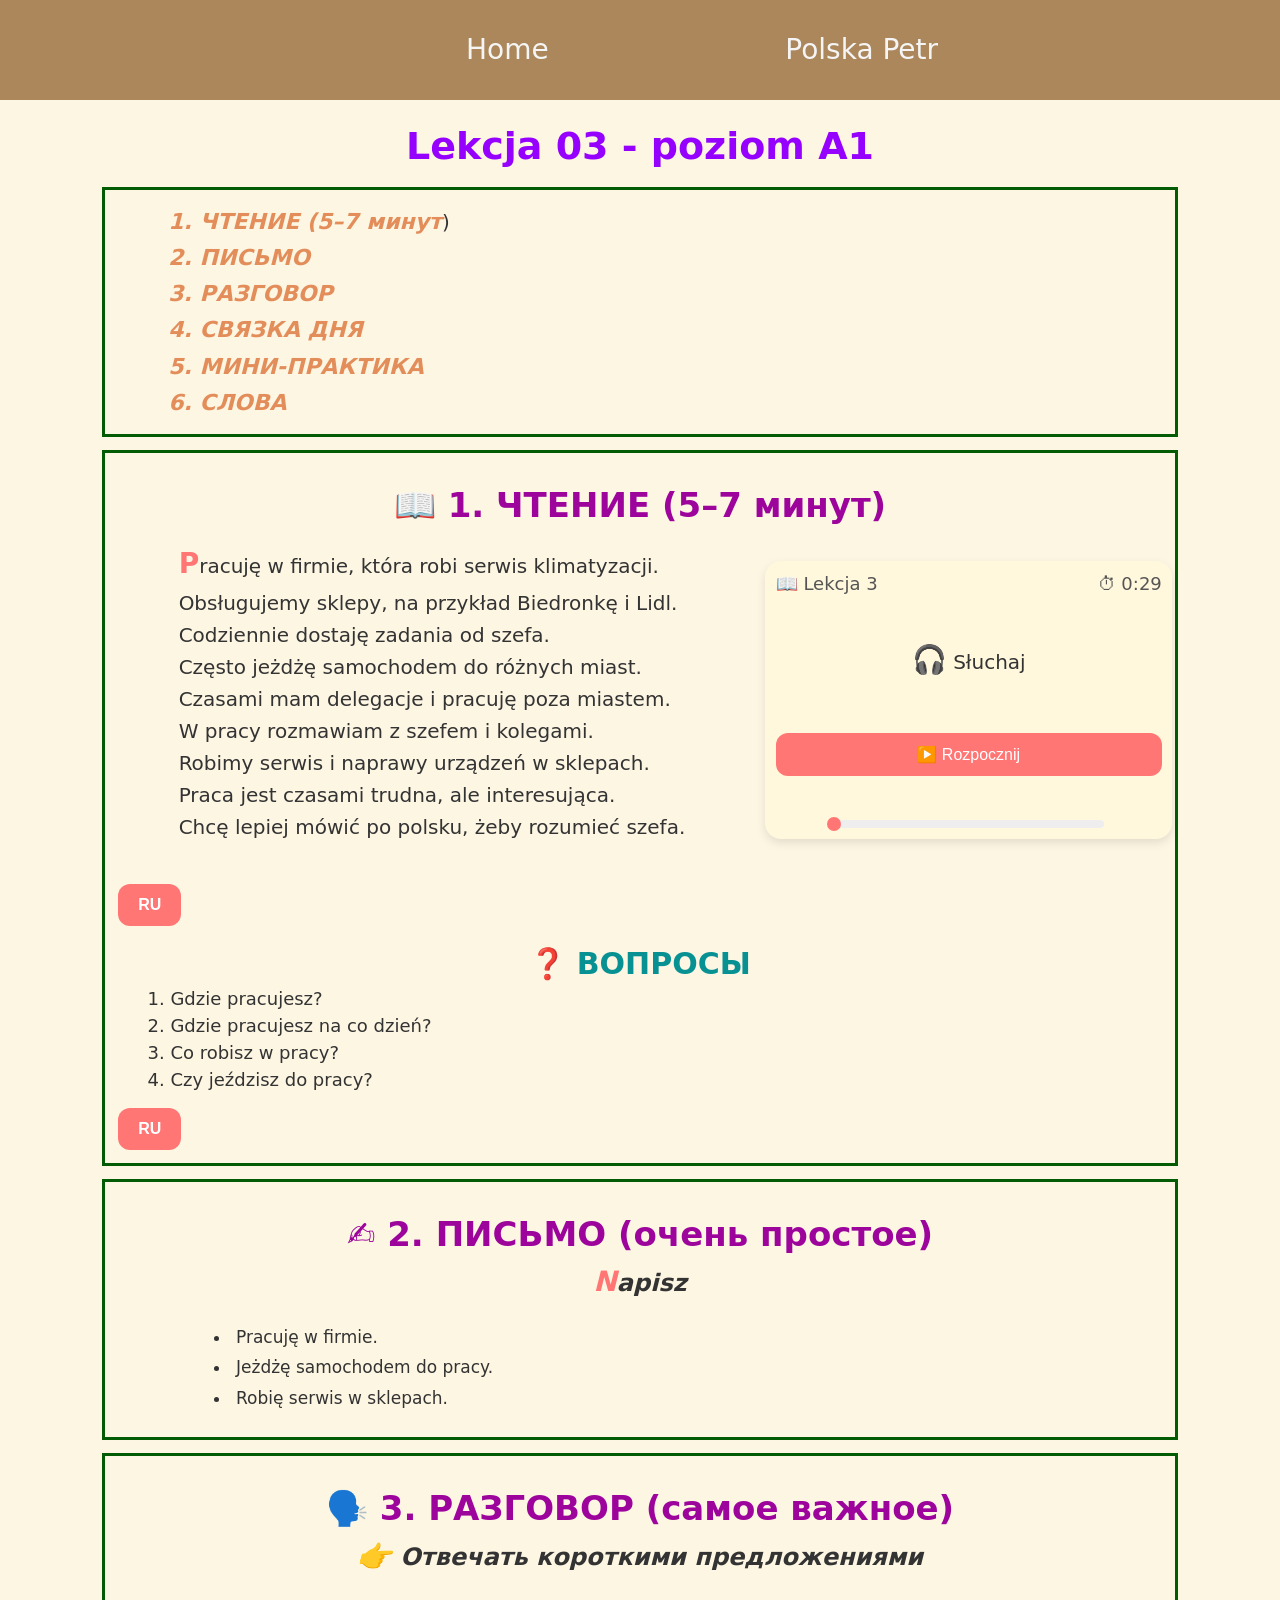
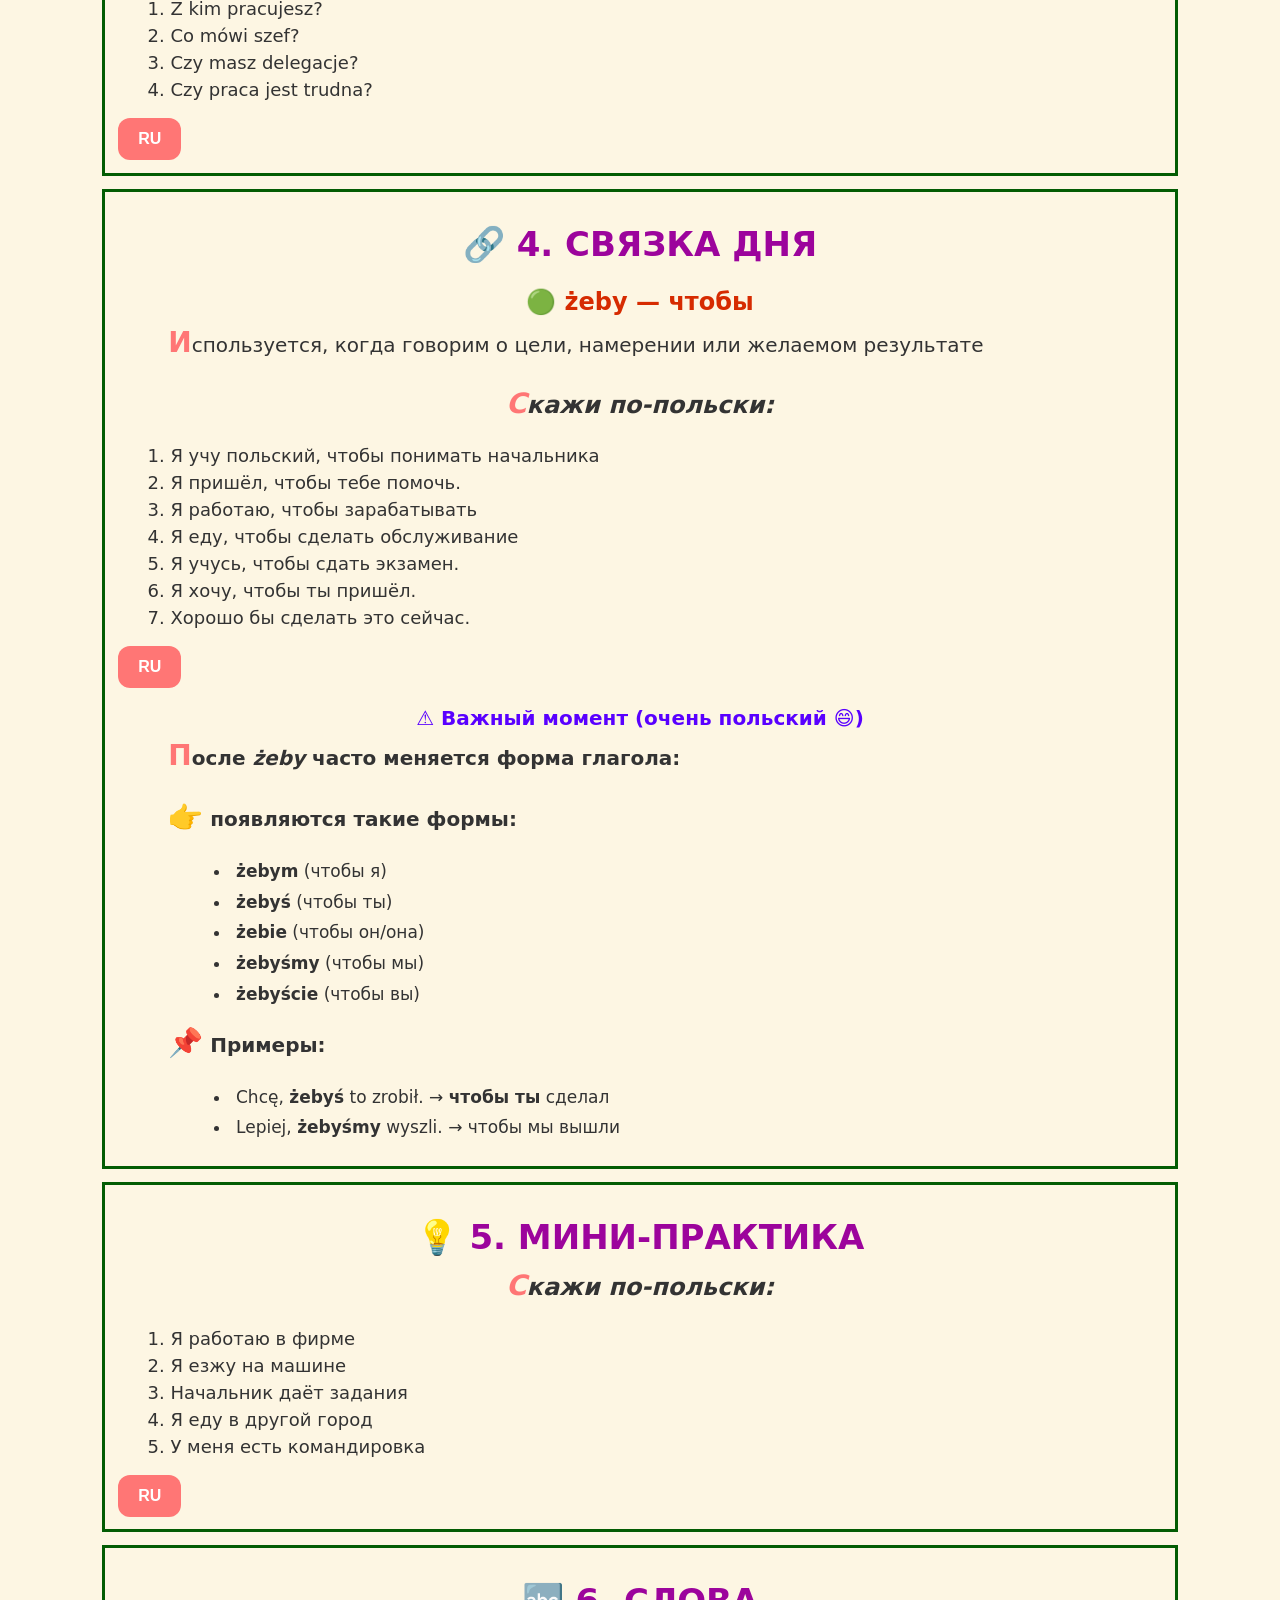
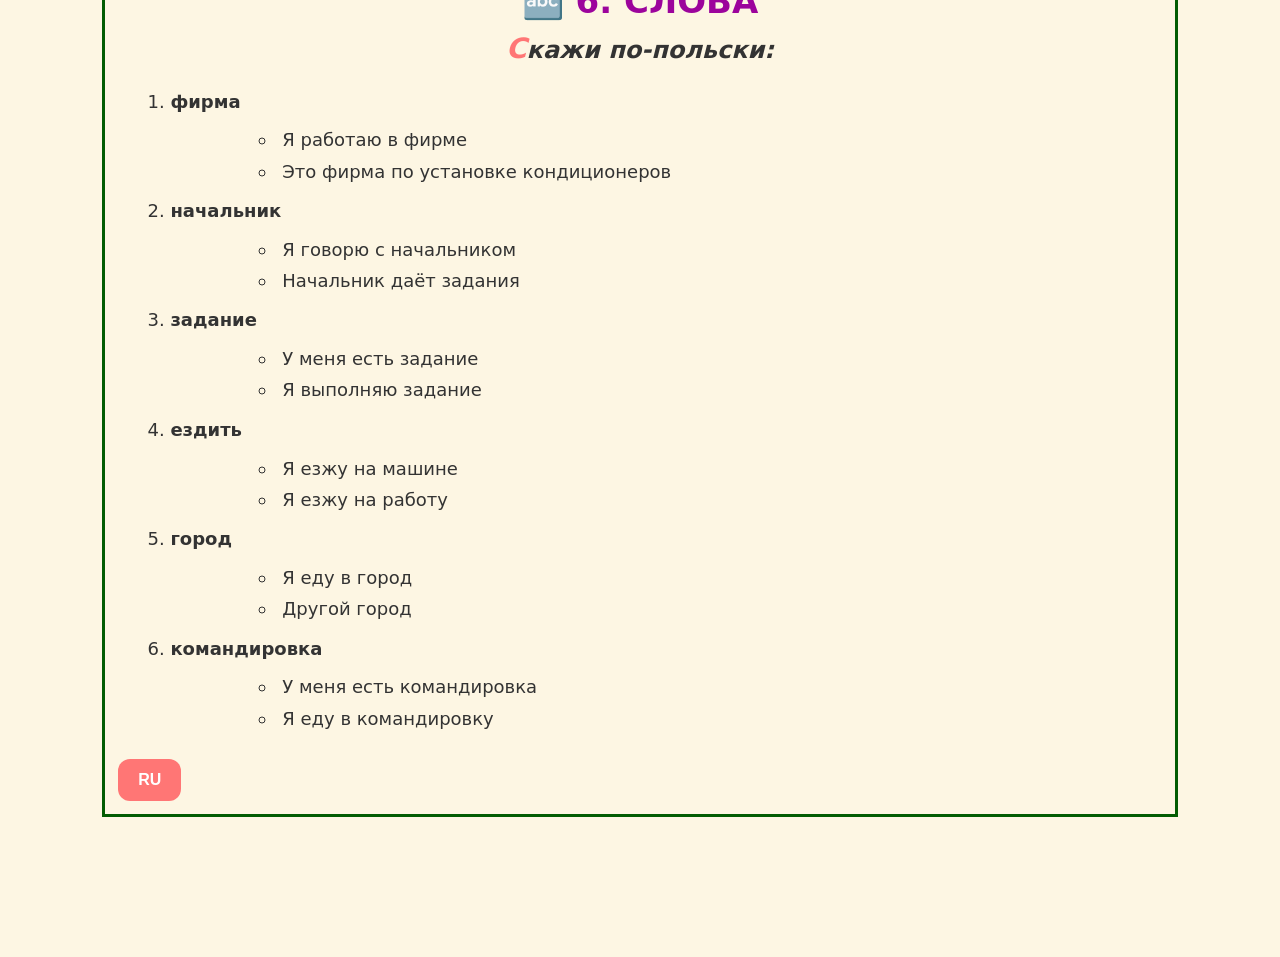
==== Petr/lekcja03.html @ 123647d5 "end lekcja 03" ====
<!DOCTYPE html>
<html lang="en">

<head>
    <meta charset="UTF-8">
    <meta name="viewport" content="width=device-width, initial-scale=1.0">
    <title>Lekcja 03</title>
    <link rel="stylesheet" href="../styles/style.css">
    <link rel="stylesheet" href="../styles/styleTable.css">
    <link rel="stylesheet" href="../styles/styleText.css">
    <link rel="stylesheet" href="../styles/styleButton.css">
    <link rel="stylesheet" href="../styles/styleRu.css">
</head>

<body>
    <button class="back-to-top" id="backToTop" aria-label="Przejdź na początek strony" title="Na górę" type="button">
        <!-- chevron up icon -->
        <svg viewBox="0 0 24 24" aria-hidden="true" focusable="false">
            <path fill="currentColor" d="M7.41 15.41L12 10.83l4.59 4.58L18 14l-6-6-6 6z"></path>
        </svg>
    </button>
    <header>

        <ul class="header">
            <li><a href="../index.html">Home</a></li>
            <li><a href="./indexPetr.html">Polska Petr</a></li>
        </ul>
    </header>
    <main class="wrapper">
        <h1>Lekcja 03 - poziom A1</h1>
        <div class="spis">
            <p><a href="#01">1. ЧТЕНИЕ (5–7 минут</a>)</p>
            <p><a href="#02">2. ПИСЬМО</a></p>
            <p><a href="#03">3. РАЗГОВОР</a></p>
            <p><a href="#04">4. СВЯЗКА ДНЯ</a></p>
            <p><a href="#05">5. МИНИ-ПРАКТИКА</a></p>
            <p><a href="#06">6. СЛОВА</a></p>
        </div>

        <!-- 📖 1. ЧТЕНИЕ (5–7 минут) -->
        <section class="text" id="01">
            <h2 id="I">📖 1. ЧТЕНИЕ (5–7 минут)</h2>
            <div class="two">
                <p>
                    Pracuję w firmie, która robi serwis klimatyzacji. <br>
                    Obsługujemy sklepy, na przykład Biedronkę i Lidl.<br>
                    Codziennie dostaję zadania od szefa.<br>
                    Często jeżdżę samochodem do różnych miast.<br>
                    Czasami mam delegacje i pracuję poza miastem.<br>
                    W pracy rozmawiam z szefem i kolegami.<br>
                    Robimy serwis i naprawy urządzeń w sklepach.<br>
                    Praca jest czasami trudna, ale interesująca.<br>
                    Chcę lepiej mówić po polsku, żeby rozumieć szefa.
                </p>
                <div class="audio-card">

                    <div class="audio-info">
                        <span>📖 Lekcja 3</span>
                        <span id="audioTime">⏱ ...</span>
                    </div>

                    <div class="audio-header">
                        <p>🎧 Słuchaj</p>
                    </div>

                    <button id="playBtn">▶️ Rozpocznij</button>

                    <div class="progress-container" id="progressContainer">
                        <div class="progress" id="progress"></div>
                        <div class="progress-thumb" id="thumb"></div>
                    </div>

                    <audio id="audioPlayer" src="./audio/lekcja03.mp3"></audio>

                </div>
            </div>
            <!-- RU -->
            <div>
                <button class="ru-btn modal-trigger" data-modal="ru_1_1">RU</button>

                <div class="modal" data-modal="ru_1_1">
                    <div class="modal-content">
                        <span class="close">&times;</span>
                        <table class="lesson-table">
                            <tr>
                                <th>🇵🇱 Польский</th>
                                <th>🇷🇺 Русский</th>
                            </tr>
                            <tr>
                                <td>
                                    Pracuję w firmie, która robi serwis klimatyzacji.
                                </td>
                                <td>
                                    Я работаю в фирме, которая обслуживает кондиционеры.
                                </td>
                            </tr>
                            <tr>
                                <td>
                                    Obsługujemy sklepy, na przykład Biedronkę i Lidl.
                                </td>
                                <td>
                                    Мы обслуживаем магазины, например Biedronka и Lidl.
                                </td>
                            </tr>
                            <tr>
                                <td>
                                    Codziennie dostaję zadania od szefa.
                                </td>
                                <td>
                                    Каждый день я получаю задания от начальника.
                                </td>
                            </tr>
                            <tr>
                                <td>
                                    Często jeżdżę samochodem do różnych miast.
                                </td>
                                <td>
                                    Я часто езжу на машине в разные города.
                                </td>
                            </tr>
                            <tr>
                                <td>Czasami mam delegacje i pracuję poza miastem.</td>
                                <td>Иногда у меня командировки, и я работаю за городом.</td>
                            </tr>
                            <tr>
                                <td>W pracy rozmawiam z szefem i kolegami.</td>
                                <td>На работе я разговариваю с начальником и коллегами.</td>
                            </tr>
                            <tr>
                                <td>Robimy serwis i naprawy urządzeń w sklepach.</td>
                                <td>Мы делаем обслуживание и ремонт оборудования в магазинах.</td>
                            </tr>
                            <tr>
                                <td>Praca jest czasami trudna, ale interesująca.</td>
                                <td>Работа иногда сложная, но интересная.</td>
                            </tr>
                            <tr>
                                <td>Chcę lepiej mówić po polsku, żeby rozumieć szefa.</td>
                                <td>Я хочу лучше говорить по-польски, чтобы понимать начальника.</td>
                            </tr>
                        </table>
                    </div>
                </div>
            </div>
            <!-- end RU -->
            <h3>❓ ВОПРОСЫ </h3>
            <ol>
                <li>Gdzie pracujesz?</li>
                <li>Gdzie pracujesz na co dzień?</li>
                <li>Co robisz w pracy?</li>
                <li>Czy jeździsz do pracy?</li>
            </ol>
            <div>
                <button class="ru-btn modal-trigger" data-modal="ru_1">RU</button>

                <div class="modal" data-modal="ru_1">
                    <div class="modal-content">
                        <span class="close">&times;</span>
                        <table class="lesson-table">
                            <tr>
                                <th>🇵🇱 Польский</th>
                                <th>🇷🇺 Русский</th>
                            </tr>
                            <tr>
                                <td>
                                    <b>1. Gdzie pracujesz?</b> <br>
                                    <span>Pracuję w firmie.</span><br>
                                    <span>Robimy serwis klimatyzacji.</span>
                                </td>
                                <td>
                                    <b>1. Где ты работаешь?</b><br>
                                    <span>Я работаю в фирме.</span><br>
                                    <span>Мы обслуживаем кондиционеры.</span>
                                </td>
                            </tr>
                            <tr>
                                <td>
                                    <b>2. Gdzie pracujesz na co dzień?</b> <br>
                                    <span>Pracuję w sklepach.</span> <br>
                                    <span>Na przykład w Biedronce i Lidlu.</span>
                                </td>
                                <td>
                                    <b>2. Где ты работаешь каждый день?</b> <br>
                                    <span>Я работаю в магазинах.</span> <br>
                                    <span>Например, в Biedronce и Lidl.</span>
                                </td>
                            </tr>
                            <tr>
                                <td>
                                    <b>3. Co robisz w pracy?</b> <br>
                                    <span>Robię serwis i naprawy.</span> <br>
                                    <span>Sprawdzam urządzenia.</span>
                                </td>
                                <td>
                                    <b>3. Что ты делаешь на работе?</b> <br>
                                    <span>Я делаю обслуживание и ремонт.</span> <br>
                                    <span>Проверяю оборудование.</span>
                                </td>
                            </tr>
                            <tr>
                                <td>
                                    <b>4. Czy jeździsz do pracy?</b> <br>
                                    <span>Tak, jeżdżę samochodem.</span> <br>
                                    <span>Często jeżdżę do innych miast.</span>
                                </td>
                                <td>
                                    <b>4. Ты ездишь на работу?</b> <br>
                                    <span>Да, я езжу на машине.</span> <br>
                                    <span>Часто езжу в другие города.</span>
                                </td>
                            </tr>
                        </table>
                    </div>
                </div>
            </div>


        </section>
        <!-- 2. ПИСЬМО -->
        <section class="text" id="02">
            <h2>✍️ 2. ПИСЬМО (очень простое)</h2>
            <p class="p22">Napisz</p>
            <ul>
                <li>Pracuję w firmie. </li>
                <li>Jeżdżę samochodem do pracy. </li>
                <li>Robię serwis w sklepach.</li>
            </ul>
        </section>
        <!--  3. РАЗГОВОР  -->
        <section class="text" id="03">
            <h2>🗣️ 3. РАЗГОВОР (самое важное)</h2>
            <p class="p22">👉 Отвечать короткими предложениями</p>
            <ol>
                <li>Z kim pracujesz?</li>
                <li>Co mówi szef?</li>
                <li>Czy masz delegacje?</li>
                <li>Czy praca jest trudna?</li>
            </ol>
            <div>
                <button class="ru-btn modal-trigger" data-modal="ru_3">RU</button>

                <div class="modal" data-modal="ru_3">
                    <div class="modal-content">
                        <span class="close">&times;</span>
                        <table class="lesson-table">
                            <tr>
                                <th>🇵🇱 Польский</th>
                                <th>🇷🇺 Русский</th>
                            </tr>
                            <tr>
                                <td>
                                    <b>1. Z kim pracujesz?</b> <br>
                                    <span>Pracuję z szefem.</span><br>
                                    <span>Pracuję z kolegami.</span> <br>
                                    <span>Rozmawiam z nimi w pracy.</span>
                                </td>
                                <td>
                                    <b>1. С кем ты работаешь??</b><br>
                                    <span>Я работаю с начальником</span><br>
                                    <span>Я работаю с коллегами.</span> <br>
                                    <span>Я разговариваю с ними на работе.</span>
                                </td>
                            </tr>
                            <tr>
                                <td>
                                    <b>2. Co mówi szef?</b> <br>
                                    <span>Szef daje zadania.</span> <br>
                                    <span>Mówi, co mam robić.</span> <br>
                                    <span>Słucham szefa.</span>
                                </td>
                                <td>
                                    <b>2. Что говорит начальник?</b> <br>
                                    <span>Начальник даёт задания.</span> <br>
                                    <span>Говорит, что мне делать.</span> <br>
                                    <span>Я слушаю начальника.</span>
                                </td>
                            </tr>
                            <tr>
                                <td>
                                    <b>3. Czy masz delegacje?</b> <br>
                                    <span>Tak, mam delegacje.</span> <br>
                                    <span>Pracuję w innych miastach.</span> <br>
                                    <span>Czasami śpię w hotelu.</span>
                                </td>
                                <td>
                                    <b>3. У тебя есть командировки?</b> <br>
                                    <span>Да, у меня есть командировки.</span> <br>
                                    <span>Я работаю в других городах.</span> <br>
                                    <span>Иногда я сплю в отеле.</span>
                                </td>
                            </tr>
                            <tr>
                                <td>
                                    <b>4. Czy praca jest trudna?</b> <br>
                                    <span>Czasami jest trudna.</span> <br>
                                    <span>Ale jest ciekawa.</span> <br>
                                    <span>Lubię tę pracę.</span>
                                </td>
                                <td>
                                    <b>4. Работа сложная?</b> <br>
                                    <span>Иногда она сложная.</span> <br>
                                    <span>Но она интересная.</span> <br>
                                    <span>Мне нравится эта работа.</span>
                                </td>
                            </tr>
                        </table>
                    </div>
                </div>
            </div>
        </section>
        <!-- 4.  СВЯЗКА ДНЯ -->
        <section class="text" id="04">
            <h2>🔗 4. СВЯЗКА ДНЯ</h2>
            <h5>🟢 żeby — чтобы</h5>
            <p>Используется, когда говорим о цели, намерении или желаемом результате</p>
            <p class="p22">Скажи по-польски:</p>
            <ol>
                <li>Я учу польский, чтобы понимать начальника</li>
                <li>Я пришёл, чтобы тебе помочь.</li>
                <li>Я работаю, чтобы зарабатывать</li>
                <li>Я еду, чтобы сделать обслуживание</li>
                <li>Я учусь, чтобы сдать экзамен.</li>
                <li>Я хочу, чтобы ты пришёл.</li>
                <li>Хорошо бы сделать это сейчас.</li>
            </ol>
            <div>
                <button class="ru-btn modal-trigger" data-modal="ru_4">RU</button>
                <div class="modal" data-modal="ru_4">
                    <div class="modal-content">
                        <span class="close">&times;</span>
                        <table class="lesson-table">
                            <tr>
                                <th>🇵🇱 Польский</th>
                                <th>🇷🇺 Русский</th>
                            </tr>
                            <tr>
                                <td>
                                    1. Я учу польский, чтобы понимать начальника
                                </td>
                                <td>
                                    1. Uczę się polskiego, żeby rozumieć szefa
                                </td>
                            </tr>
                            <tr>
                                <td>
                                    2. Я пришёл, чтобы тебе помочь.
                                </td>
                                <td>
                                    2. Przyszedłem, żeby ci pomóc.
                                </td>
                            </tr>
                            <tr>
                                <td>
                                    3. Я работаю, чтобы зарабатывать
                                </td>
                                <td>
                                    3. Uczę się polskiego, żeby rozumieć szefa
                                </td>
                            </tr>
                            <tr>
                                <td>4. Я еду, чтобы сделать обслуживание</td>
                                <td>4. Jadę, żeby zrobić serwis</td>
                            </tr>
                            <tr>
                                <td>5. Я учусь, чтобы сдать экзамен.</td>
                                <td>5. Uczę się, żeby zdać egzamin.</td>
                            </tr>
                            <tr>
                                <td>6. Я хочу, чтобы ты пришёл.</td>
                                <td>6. Chcę, żebyś przyszedł.</td>
                            </tr>
                            <tr>
                                <td>7. Хорошо бы сделать это сейчас.</td>
                                <td>7. Dobrze byłoby to zrobić teraz.</td>
                            </tr>
                        </table>
                    </div>
                </div>
            </div>
            <h6>⚠️ Важный момент (очень польский 😄)</h6>
            <p><b>После <em>żeby</em> часто меняется форма глагола:</b></p>
            <p><b>👉 появляются такие формы:</b></p>
            <ul>
                <li><b>żebym</b> (чтобы я)</li>
                <li><b>żebyś</b> (чтобы ты)</li>
                <li><b>żebie</b> (чтобы он/она)</li>
                <li><b>żebyśmy</b> (чтобы мы)</li>
                <li><b>żebyście</b> (чтобы вы)</li>
            </ul>
            <p><b>📌 Примеры:</b></p>
            <ul>
                <li>Chcę, <b>żebyś</b> to zrobił. → <b>чтобы ты</b> сделал</li>
                <li>Lepiej, <b>żebyśmy</b> wyszli. → <b></b>чтобы мы</b> вышли</li>
            </ul>
        </section>
        <!--  5. МИНИ-ПРАКТИКА   -->
        <section class="text" id="05">
            <h2>💡 5. МИНИ-ПРАКТИКА </h2>
            <p class="p22">Скажи по-польски:</p>
            <ol>
                <li>Я работаю в фирме</li>
                <li>Я езжу на машине</li>
                <li>Начальник даёт задания</li>
                <li>Я еду в другой город</li>
                <li>У меня есть командировка</li>
            </ol>
            <div>
                <button class="ru-btn modal-trigger" data-modal="ru_5">RU</button>

                <div class="modal" data-modal="ru_5">
                    <div class="modal-content">
                        <span class="close">&times;</span>
                        <ol>
                            <li>Pracuję w firmie</li>
                            <li>Jadę samochodem</li>
                            <li>Szef daje zadania</li>
                            <li>Jadę do innego miasta</li>
                            <li>Mam delegację</li>
                        </ol>
                    </div>
                </div>
            </div>
        </section>
        <!--  6. СЛОВА  -->
        <section class="text" id="06">
            <h2>🔤 6. СЛОВА</h2>
            <p class="p22">Скажи по-польски:</p>
            <ol>
                <li>
                    <b>фирма</b>
                    <ul>
                        <li>Я работаю в фирме</li>
                        <li>Это фирма по установке кондиционеров</li>
                    </ul>
                </li>
                <li>
                    <b>начальник</b>
                    <ul>
                        <li>Я говорю с начальником</li>
                        <li>Начальник даёт задания</li>
                    </ul>
                </li>
                <li>
                    <b>задание</b>
                    <ul>
                        <li>У меня есть задание</li>
                        <li>Я выполняю задание</li>
                    </ul>
                </li>
                <li>
                    <b>ездить</b>
                    <ul>
                        <li>Я езжу на машине</li>
                        <li>Я езжу на работу</li>
                    </ul>
                </li>
                <li>
                    <b>город</b>
                    <ul>
                        <li>Я еду в город</li>
                        <li>Другой город</li>
                    </ul>
                </li>
                <li>
                    <b>командировка</b>
                    <ul>
                        <li>У меня есть командировка</li>
                        <li>Я еду в командировку</li>
                    </ul>
                </li>

            </ol>

            <div>
                <button class="ru-btn modal-trigger" data-modal="ru_6">RU</button>

                <div class="modal" data-modal="ru_6">
                    <div class="modal-content">
                        <span class="close">&times;</span>
                        <div class="two">
                            <ol>
                                <li>
                                    <b>фирма</b>
                                    <ul>
                                        <li>Я работаю в фирме</li>
                                        <li>Это фирма по установке кондиционеров</li>
                                    </ul>
                                </li>
                                <li>
                                    <b>начальник</b>
                                    <ul>
                                        <li>Я говорю с начальником</li>
                                        <li>Начальник даёт задания</li>
                                    </ul>
                                </li>
                                <li>
                                    <b>задание</b>
                                    <ul>
                                        <li>У меня есть задание</li>
                                        <li>Я выполняю задание</li>
                                    </ul>
                                </li>
                                <li>
                                    <b>ездить</b>
                                    <ul>
                                        <li>Я езжу на машине</li>
                                        <li>Я езжу на работу</li>
                                    </ul>
                                </li>
                                <li>
                                    <b>город</b>
                                    <ul>
                                        <li>Я еду в город</li>
                                        <li>Другой город</li>
                                    </ul>
                                </li>
                                <li>
                                    <b>командировка</b>
                                    <ul>
                                        <li>У меня есть командировка</li>
                                        <li>Я еду в командировку</li>
                                    </ul>
                                </li>

                            </ol>
                            <ol>
                                <li>
                                    <b>firma</b>
                                    <ul>
                                        <li>Pracuję w firmie</li>
                                        <li>To firma po instalacji klimatyzacji</li>
                                    </ul>
                                </li>
                                <li>
                                    <b>szef</b>
                                    <ul>
                                        <li>Rozmawiam z szefem</li>
                                        <li>Szef daje zadania</li>
                                    </ul>
                                </li>
                                <li>
                                    <b>zadanie</b>
                                    <ul>
                                        <li>Mam zadanie</li>
                                        <li>Robię zadanie</li>
                                    </ul>
                                </li>
                                <li>
                                    <b>jeździć</b>
                                    <ul>
                                        <li>Jeżdżę samochodem</li>
                                        <li>Jeżdżę do pracy</li>
                                    </ul>
                                </li>
                                <li>
                                    <b>miasto</b>
                                    <ul>
                                        <li>Jadę do miasta</li>
                                        <li>Inne miasto</li>
                                    </ul>
                                </li>
                                <li>
                                    <b>delegacja</b>
                                    <ul>
                                        <li>U mnie jest delegacja</li>
                                        <li>Jeżdżę w delegację</li>
                                    </ul>
                                </li>
                            </ol>
                        </div>
                    </div>
                </div>
            </div>
        </section>






    </main>
    <script src="../js/audio.js"></script>
    <script src="../js/button.js"></script>
    <script src="../js/imageZum.js"></script>
    <script src="../js/scriptRu.js"></script>

</body>

</html>
---- styles/style.css ----
* {
    margin: 0;
    padding: 0;
    box-sizing: border-box;
}

body {
    padding: 1%;
    max-width: 1400px;
    margin: 0 auto;
    height: auto;
    font-family: 'Nunito', 'Comic Neue', sans-serif;
    color: #333; /* не чисто чёрный */
}

.wrapper {
    max-width: 100%;
    margin: 0 auto;
    background-color: #fdf6e3; /* мягкий кремовый */
    height: auto;
    padding-bottom: 10%;
}

.wraper {
    background-size: cover;
    background-repeat: no-repeat;
    background-position: center;
    margin: 0;
    background-color: blanchedalmond;
    padding-bottom: 10%;
}
hr{
    width: 90%;
    margin: 1% auto;
    height: 1px; /* толщина */
    background-color: gray; /* цвет */
    border: none; /* убираем стандартную границу */
}
/* ====== HEADER ================ */
header {
    display: flex;
    justify-content: space-around;
    height: 100px;
    background-color: rgb(171, 135, 91);
    
}

header>ul {
    display: flex;
    padding: 1%;
    justify-content: center;
    align-items: center;
    list-style-type: none;
    width: 99%;
    margin: 0 auto;
    font-size: 22px;
    gap: 100px;
    color: whitesmoke;
}
header>ul >li>a{
    color: whitesmoke;
    transition: 0.2s;
}
header>ul >li>a:hover{
    color: rgb(255, 255, 255);
    transform: scale(1.1);
}

/* UL */

ul {
    /* list-style-type: none; */
    padding: 1%;
    line-height: 1.2;
    font-size: 18px;
}

ul>li {
    margin-left: 10%;
    padding: 0.5%;
}
.lis>a{
    padding: 2%;
    width: 96%;
    height: 100px;
    display: flex;
    justify-content: center;
    align-items: center;
    font-size: 30px;
}


ol{
    margin-left: 5%;
    font-size: 18px;
    line-height: 1.5;
}


/* a -sylka */
a {
    display: inline-block;
    text-decoration: none;
    cursor: pointer;
    transition: transform 1s ease;
    color: rgb(227, 142, 90);
    font-size: 28px;
}

a:hover {
    transform: scale(0.9);
    color: rgb(199, 199, 1)
}


/* ulHome */

.ulHome {
    display: flex;
    gap: 7%;
    flex-wrap: wrap;
    margin: 0 auto;
    justify-content: center;
    width: 90%;
}

.zagolowok {
    width: 200px;
    height: 292px;
    margin-bottom: 10%;
}

.zagolowok>img {
    width: 100%;
    height: 100%;
    transition: transform 0.3s ease, border 0.3s ease;
    outline: 0px solid black;
    cursor: pointer;
}

.zagolowok:hover {
    transform: scale(0.95);
    /* outline: 5px solid black; */
}

/* IMG/ VIDEO prezent */
.video {
    width: 80%;
    height: 36em;
    display: flex;
    justify-content: center;
    padding: 5px;
    margin: 2% auto;
}
.prezent{
    width: 80%;
    height: 54em;
    display: flex;
    justify-content: center;
    padding: 5px;
    margin: 2% auto;
}
.pdf{
    width: 60%;
    height: 54em;
    display: flex;
    justify-content: center;
    padding: 5px;
    margin: 2% auto;
}

.video iframe,
.prezent iframe,
.pdf iframe {
    width: 100%;
    height: 90%;
}

.image {
    text-align: center;
    margin: 20px 0;
}

.image img {
    max-width: 80%;
    border-radius: 12px;
}
.video>iframe {
    width: 80%;
    margin: 0 auto;
    height: 32em;
}

/* DIV */

.two {
  display: flex;
  width: 100%;
  margin: 1%;
  gap: 30px;
}

.two > div {
  flex: 1; /* Равномерно делит пространство (по 50%) */
  padding: 1%;
  box-sizing: border-box;
  display: flex;
  flex-direction: column;
  justify-content: space-between; /* или 'space-evenly', если нужно */
}

/* AUDIO */
.audio-card {
    background: #fff8dc;
    border-radius: 16px;
    padding: 20px;
    text-align: center;
    box-shadow: 0 4px 10px rgba(0,0,0,0.1);
    margin: 20px 0;
}

.audio-info {
    display: flex;
    justify-content: space-between;
    font-size: 18px;
    margin-bottom: 10px;
    color: #555;
}

.audio-header {
    font-size: 16px;
    margin-bottom: 5px;
}

#playBtn {
    background: #ff7675;
    border: none;
    color: white;
    padding: 12px 20px;
    border-radius: 12px;
    font-size: 16px;
    cursor: pointer;
    transition: 0.2s;
}

#playBtn:hover {
    transform: scale(1.05);
}

.playing {
    animation: pulse 1s infinite;
}

@keyframes pulse {
    0% { transform: scale(1); }
    50% { transform: scale(1.05); }
    100% { transform: scale(1); }
}

/* ПРОГРЕСС */
.progress-container {
    width: 70%;
    margin: 0 auto;
    height: 8px;
    background: #eee;
    border-radius: 10px;
    margin-top: 15px;
    position: relative;
    cursor: pointer;
}

.progress {
    height: 100%;
    width: 0%;
    background: #ff7675;
    border-radius: 10px;
}

/* кружок */
.progress-thumb {
    position: absolute;
    top: 50%;
    left: 0%;
    transform: translate(-50%, -50%);
    width: 14px;
    height: 14px;
    background: #ff7675;
    border-radius: 50%;
}

/* end AUDIO */


/* -------------- POKAZ OTWETA OPTIMA -------------*/
.hint2-container {
   background-color: #d7e5f0;
   border-radius: 10px;
   border: 1px solid #b9d6f3;
   padding: 2px 5px;
   margin: 10px auto;
   cursor: pointer;
   width: 90%;
   position: relative;
   overflow: hidden;
}

/* Заголовок блока */
.hint2-header {
   display: flex;
   justify-content: space-between;
   align-items: center;
   position: relative;
   font-size: 21px;
   color: #1c7505;
   /* font-weight: 600; */
}

/* Контент с текстом */
.hint2-content {
   max-height: 0;
   overflow: hidden;
   transition: max-height 0.6s ease-in-out, padding 0.3s ease-in-out;
   padding: 0 2px 0 2px;
   opacity: 0; /* Для плавного появления и исчезновения текста */
   transition: opacity 0.3s ease-in-out, max-height 0.6s ease-in-out, padding 0.6s ease-in-out;
}
.hint2-content p{
   font-size: 18px;
}


/* Раскрытие блока */
.hint2-container.active .hint2-content {
   padding: 0 2px 5px 2px;
   max-height: 100000px; /* Достаточно для раскрытия текста */
   opacity: 1; /* Плавное появление */
   max-width: 100%;
}
/* Czest 2 raskrytia bloka */
.h-container {
   background-color: #e8f4fd;
   border-radius: 10px;
   border: 1px solid #b9d6f3;
   padding: 5px 20px;
   margin: 20px auto;
   cursor: pointer;
   width: 98%;
   position: relative;
   overflow: hidden;
}

/* Заголовок блока */
.h-header {
   display: flex;
   justify-content: space-between;
   align-items: center;
   position: relative;
   font-size: 24px;
   color: #230575;
   font-weight: 600;
   text-align: center;
}
.h-content {
   max-height: 0;
   overflow: hidden;
   transition: max-height 0.6s ease-in-out, padding 0.3s ease-in-out;
   padding: 0 2px 0 2px;
   opacity: 0; /* Для плавного появления и исчезновения текста */
   transition: opacity 0.3s ease-in-out, max-height 0.6s ease-in-out, padding 0.6s ease-in-out;
}
.h-content p{
   font-size: 22px;
}

/*  */
/* Раскрытие блока */
.h-container.active .h-content {
   padding: 0 2px 5px 2px;
   max-height: 1000000px; /* Достаточно для раскрытия текста */
   opacity: 1; /* Плавное появление */
   max-width: 100%;
}



/* ---------- END POKAZ OTWETA OPTIMA ------------------ */

.zoomable {
    cursor: pointer;
    transition: transform 0.3s ease;
    position: relative;
}

.zoomable.zoomed {
    transform: scale(1.5); /* увеличиваем картинку в 2 раза */
    z-index: 999;
    position:absolute;
    margin: 0 auto;
    left: 25%;
}

/*  */

    .icon {
      background-color: antiquewhite;
      width: 170px;
      height: 260px;
      margin: 2% auto;
      display: flex;              /* включаем flex */
      flex-direction: column;     /* элементы сверху вниз */
      justify-content: center;    /* центрируем по вертикали */
      align-items: center;        /* центрируем по горизонтали */
      text-align: center;
    }

    .icon > a > img {
      width: 60%;   /* пропорционально */
      height: auto;
      margin: 20px 0 0 0;    /* убираем лишние отступы */
    }

    .icon > p {
      margin: 5px 0 30px 0; /* чуть отступа сверху */
      text-align: center;
    }
/* .audio{
    display: flex;
    width: 30%;
    margin: 1% auto;
} */
/* table */

table{
    border: 1px solid black;
    width: 96%;
    margin: 1% auto;
    /* text-align: center; */
    border-collapse: collapse;
    font-size: 18px;
}
th,td{
    border: 1px solid black;
     padding: 0.5%;
     width: 10%;
     max-width: 14%;
}
td>ul>li{
     font-size: 13px;
}
td>ul>li>em{
     color: blue;
}
table{
    text-align: center;
}
th{
    background-color: rgb(215, 229, 224);
}
td{
    background-color: rgb(230, 206, 192);
}

/* FLEX */
.flex{
    display: flex;
    width: 100%;
    gap: 3px;
}
.flex>div{
    width: 100%;
}

.okno{
    display: inline-block;
  width: 50px;
  height: 25px;
  border: 2px solid black;
  vertical-align: middle;
}

.column{
    display: flex;
    flex-direction: column;
}
.column>button{
    width: 150px;
    padding: 2px;
    margin: 2px;
}

button.active {
  background-color: #007bff;
  color: white;
  border: 2px solid #0056b3;
  font-weight: bold;
  transition: 0.3s;
}

button:hover {
  opacity: 0.9;
}

#audio{
    width: 100%;
    display: flex;
    justify-content: center; 
}
#audio>iframe{
    max-width: 100%;
    width: 560px;   /* любую ширину можно оставить фиксированной */
    height: 315px;
    display: block;
}
/* QUESTIONS */
.qa-box {
        background: #fff;
        padding: 5px;
        border-radius: 10px;
        width: 90%;
        box-shadow: 0 4px 15px rgba(0,0,0,0.1);
        margin-bottom: 10px;
    }

    .question {
        font-size: 20px;
        font-weight: bold;
        display: flex;
        align-items: center;
        justify-content: space-between;
    }

    .info-icon {
        cursor: pointer;
        font-size: 22px;
        margin-left: 10px;
        transition: transform 0.3s;
        user-select: none;
    }

    .info-icon:hover {
        transform: scale(1.2);
    }

    .answer {
        margin-top: 15px;
        padding: 15px;
        background: #e8f4ff;
        border-left: 4px solid #2a79ff;
        border-radius: 6px;
        font-size: 18px;
        display: none;
        opacity: 0;
        transition: opacity 0.3s ease;
    }

    .answer.show {
        display: block;
        opacity: 1;
    }

    /* zwuk */

    .zwuk{
        width: 40%;
        margin: 0 auto;
        height: 100px;
    }
    .zwuk>iframe{
        width: 100%;
        height: 100%;
    }
---- styles/styleTable.css ----
/* TABLE */
table {
    width: 94%;
    margin: 2% auto;
    text-align: center;
    font-size: 18px;
    border: 1px solid black;
    padding: 0.5%;
    border-collapse: collapse;
    box-shadow: 0 0 10px rgba(0, 0, 0, 0.1);
}

td,
th {
    border: 1px solid black;
    padding: 1.6%;
}

th {
    background-color: #e56146;
    color: white;
}

tr:nth-child(even) {
    background-color: #e0e7ff;
}

tr:nth-child(odd) {
    background-color: #ffffff;
}

/* END TABLE */
---- styles/styleText.css ----
h1{
    color: rgb(149, 0, 255);
    font-size: 38px;
}
h2{
    font-size: 34px;
    color: rgb(156, 4, 156);
}
h3{
    font-size: 30px;
    color: rgb(7, 145, 147);
}
h4{
    font-size: 26px;
    color: rgb(143, 6, 130);
}
h5{
    font-size: 24px;
    color: rgb(214, 43, 1);
}
h6{
    font-size: 20px;
    color: rgb(89, 0, 255);
}

h1,h2,h3,h4,h5,h6{
    text-align: center;
    padding-top: 1.5%;
}

.p22{
    font-size: 24px;
    font-weight: 600;
    font-style: italic;
    text-align: center;
}

/*  */
.text{
    width: 90%;
    border: 3px rgb(3, 92, 3) solid;
    padding: 1%;
    width: 84%;
    margin: 1% auto;
}
.text p {
    margin-bottom: 16px;
}
.text p:hover {
    background-color: #fff3b0;
    transition: 0.2s;
}
.text p::first-letter {
    font-size: 28px;
    font-weight: bold;
    color: #ff7675;
}
p{
    line-height: 1.6;
    font-size: 20px;
    margin: 1px 50px;
}


/* TEXT */

.text>ul{
    font-size: 17px;
    margin-top: -10px;
}


.title>p>a{
    color: rgb(32, 90, 152);
    padding: 0;
    margin: 0;

}


/* TABLE */
.ul>li>a{
    font-size: 18px;
    color: #685207;
    margin-left: -80px;
}
.ul{
    text-align: left;
}

.spis{
    width: 90%;
    border: 3px rgb(3, 92, 3) solid;
    padding: 1%;
    width: 84%;
    margin: 1% auto;
}
.spis>p>a{
    font-size: 22px;
    font-weight: 600;
    font-style: italic;
    text-align: center;
}

.zagolRed{
    border-color: rgb(150, 6, 6);
    background-color: rgb(187, 7, 7); /* красный фон */
    
    font-weight: 400;
    text-align: center;
    padding: 1%;   
}
.zagolRed>p{
    font-size: 1.8em;
    color: white;
    text-transform: uppercase;
}
.p35{
    font-size: 30px;
    text-align: center;
    text-transform: uppercase;
}
.p30{
    font-size: 25px;
    text-align: center;
    text-transform: uppercase;
    width: 100%;
}
---- styles/styleButton.css ----
:root{
--btn-size:48px;
--btn-bg: #0b5ed7;
--btn-fg: #fff;
--btn-shadow: 0 6px 18px rgba(11,94,215,0.25);
--btn-radius: 999px;
}
html{scroll-behavior:smooth}
body{font-family: system-ui, -apple-system, 'Segoe UI', Roboto, 'Helvetica Neue', Arial; line-height:1.45; margin:0; padding:0}


/* Demo content styling */
/* main{max-width:900px; margin:40px auto; padding:0 16px}
h1{font-size:clamp(1.25rem,2.4vw,2rem); margin-top:0}
p{margin:0 0 1rem} */


/* Back-to-top button */
.back-to-top{
position:fixed;
right:20px;
bottom:20px;
width:var(--btn-size);
height:var(--btn-size);
display:inline-grid;
place-items:center;
background:var(--btn-bg);
color:var(--btn-fg);
border-radius:var(--btn-radius);
box-shadow:var(--btn-shadow);
border:0;
cursor:pointer;
transform:translateY(16px) scale(.9);
opacity:0;
pointer-events:none;
transition:opacity .25s ease, transform .25s cubic-bezier(.2,.9,.2,1);
}
.back-to-top.show{opacity:1; transform:translateY(0) scale(1); pointer-events:auto}


.back-to-top:focus{outline:3px solid rgba(255,255,255,0.25); outline-offset:3px}
.back-to-top svg{width:22px; height:22px; display:block}


/* Respect reduced motion */
@media (prefers-reduced-motion: reduce){
html{scroll-behavior:auto}
.back-to-top{transition:none}
}


/* Small screens tweak */
@media (max-width:480px){
.back-to-top{right:12px; bottom:12px; --btn-size:44px}
}
---- styles/styleRu.css ----
.ru-btn {
    margin-top: 15px;
    padding: 8px 16px;
    cursor: pointer;
    font-weight: bold;
    border-radius: 15px;
    border: none;
    background: #ff7675;
    color: white;
    padding: 12px 20px;
    border-radius: 12px;
    font-size: 16px;
    cursor: pointer;
    transition: 0.2s;
}

.ru-btn:hover {
    transform: scale(1.1);
}


/* Модалка */
.modal {
    display: none;
    position: fixed;
    inset: 0;
    background: rgba(0,0,0,0.5);
    justify-content: center;
    align-items: center;
    z-index: 1000;
}

.modal.active {
    display: flex;
}

.modal-content {
    background: #fff;
    padding: 20px;
    max-width: 1000px;
    width: 90%;
    max-height: 80vh;        /* 👈 ограничение по высоте */
    overflow-y: auto;        /* 👈 вертикальная прокрутка */
    border-radius: 8px;
    position: relative;
}

.close {
    position: sticky;        /* чтобы крестик был виден при прокрутке */
    top: 0;
    float: right;
    cursor: pointer;
    background: #fff;
    padding: 4px 8px;
    z-index: 10;
    color: red;
    font-weight: bold;
    font-size: 24px;
}

.modal-word {
    color: #0a58ca;
    cursor: pointer;
    text-decoration: underline;
}

.modal-word:hover {
    opacity: 0.8;
}
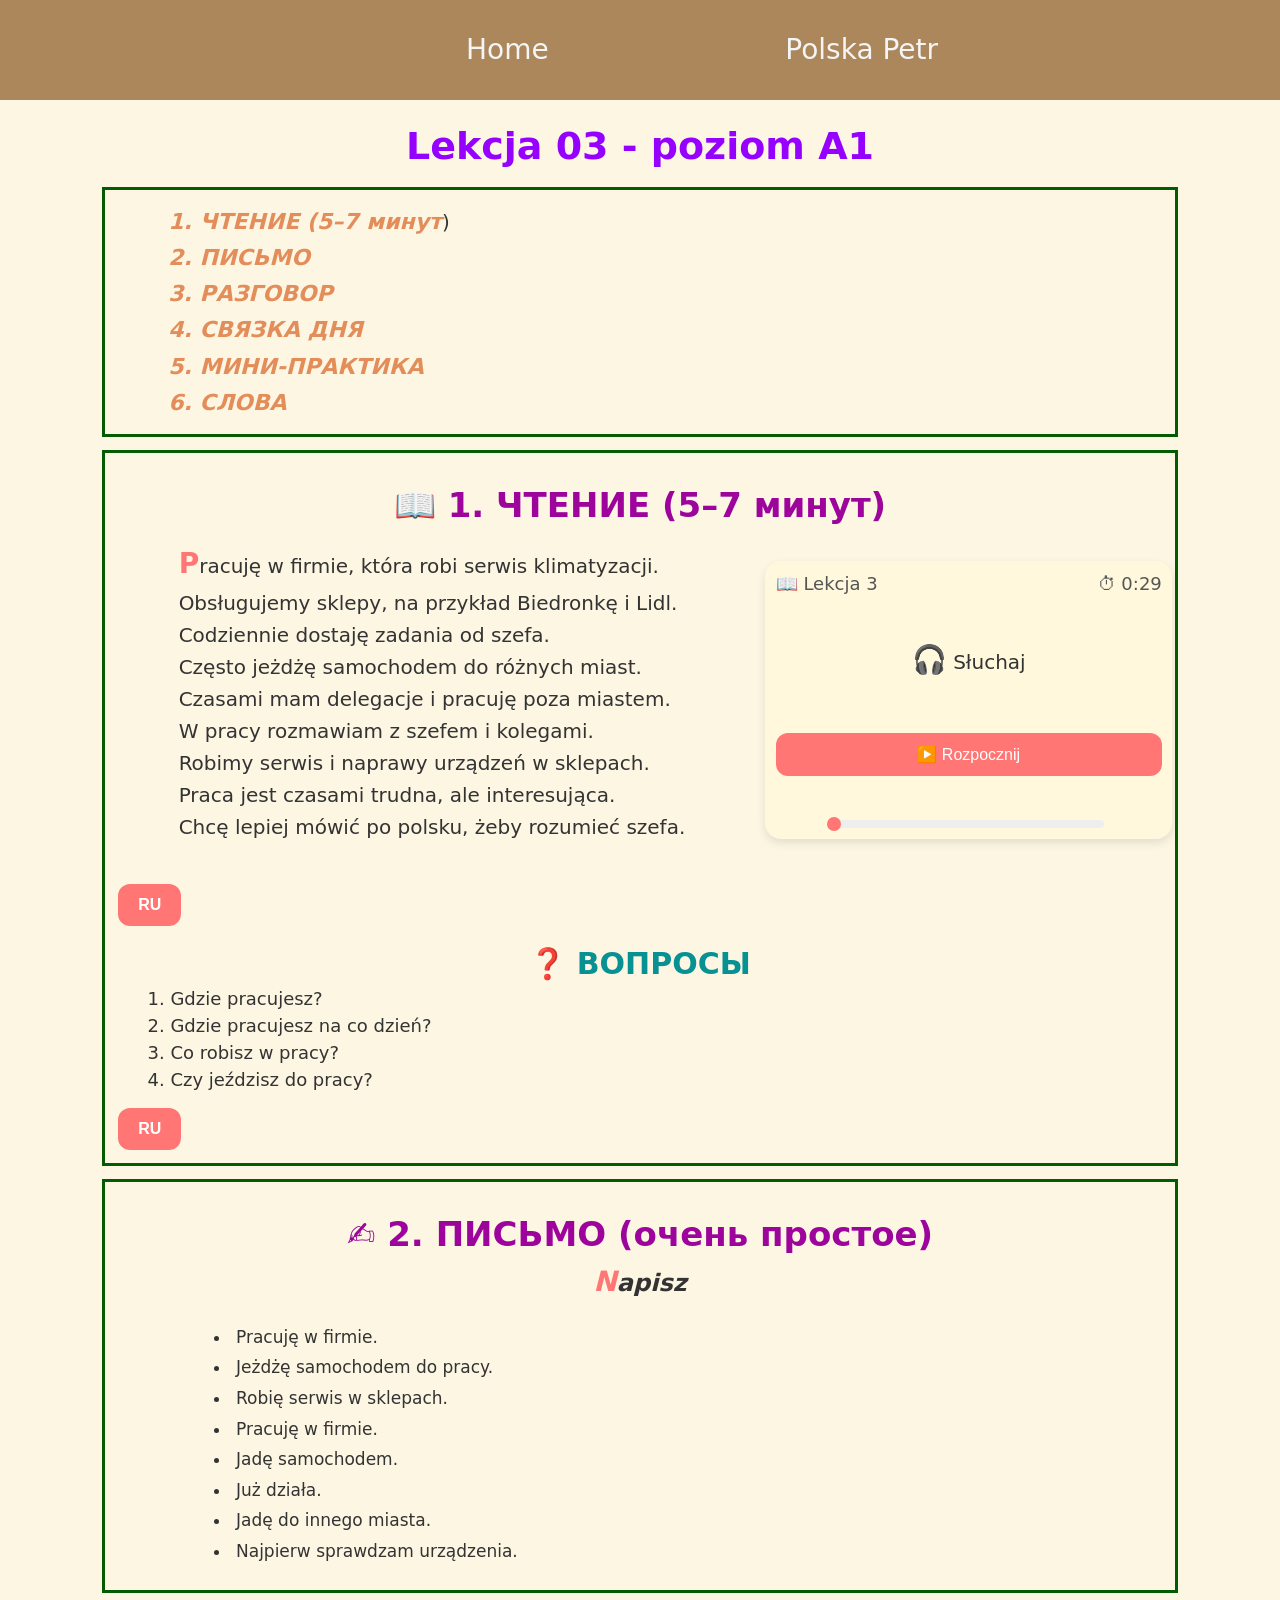
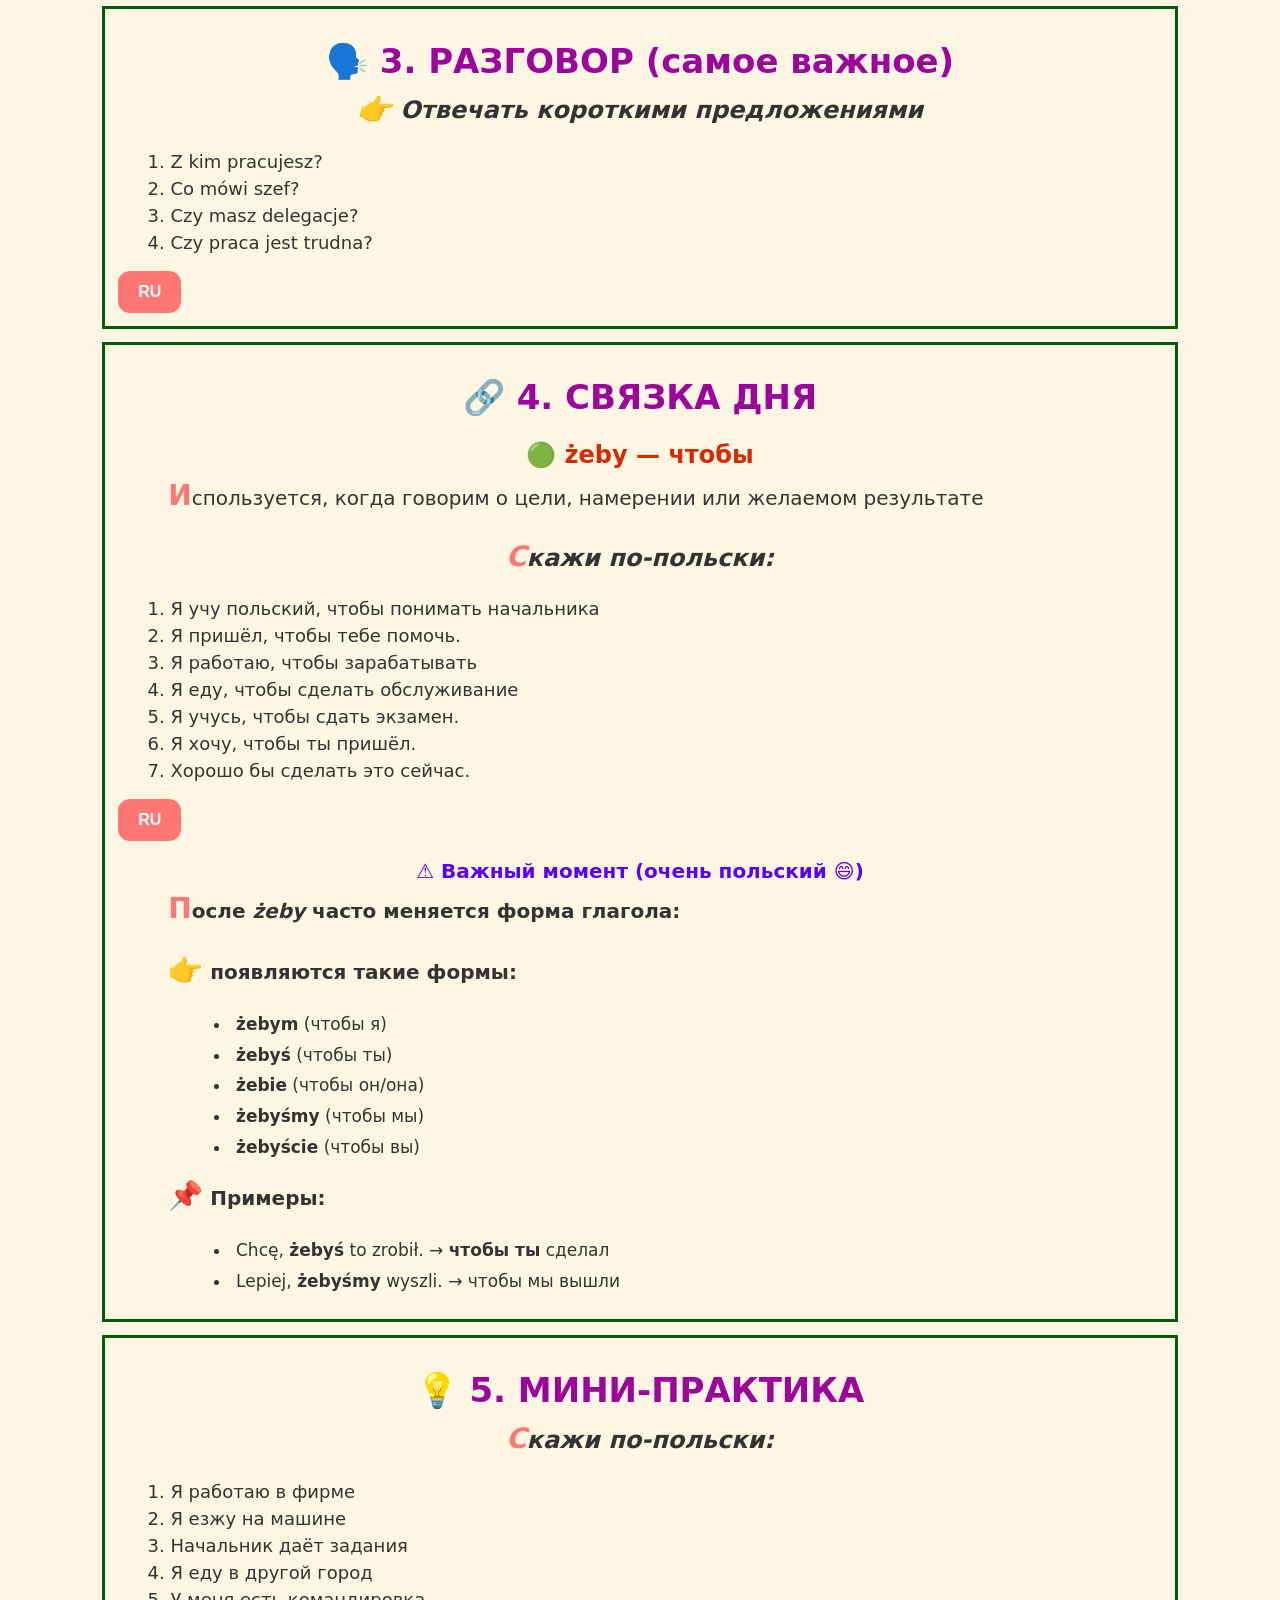
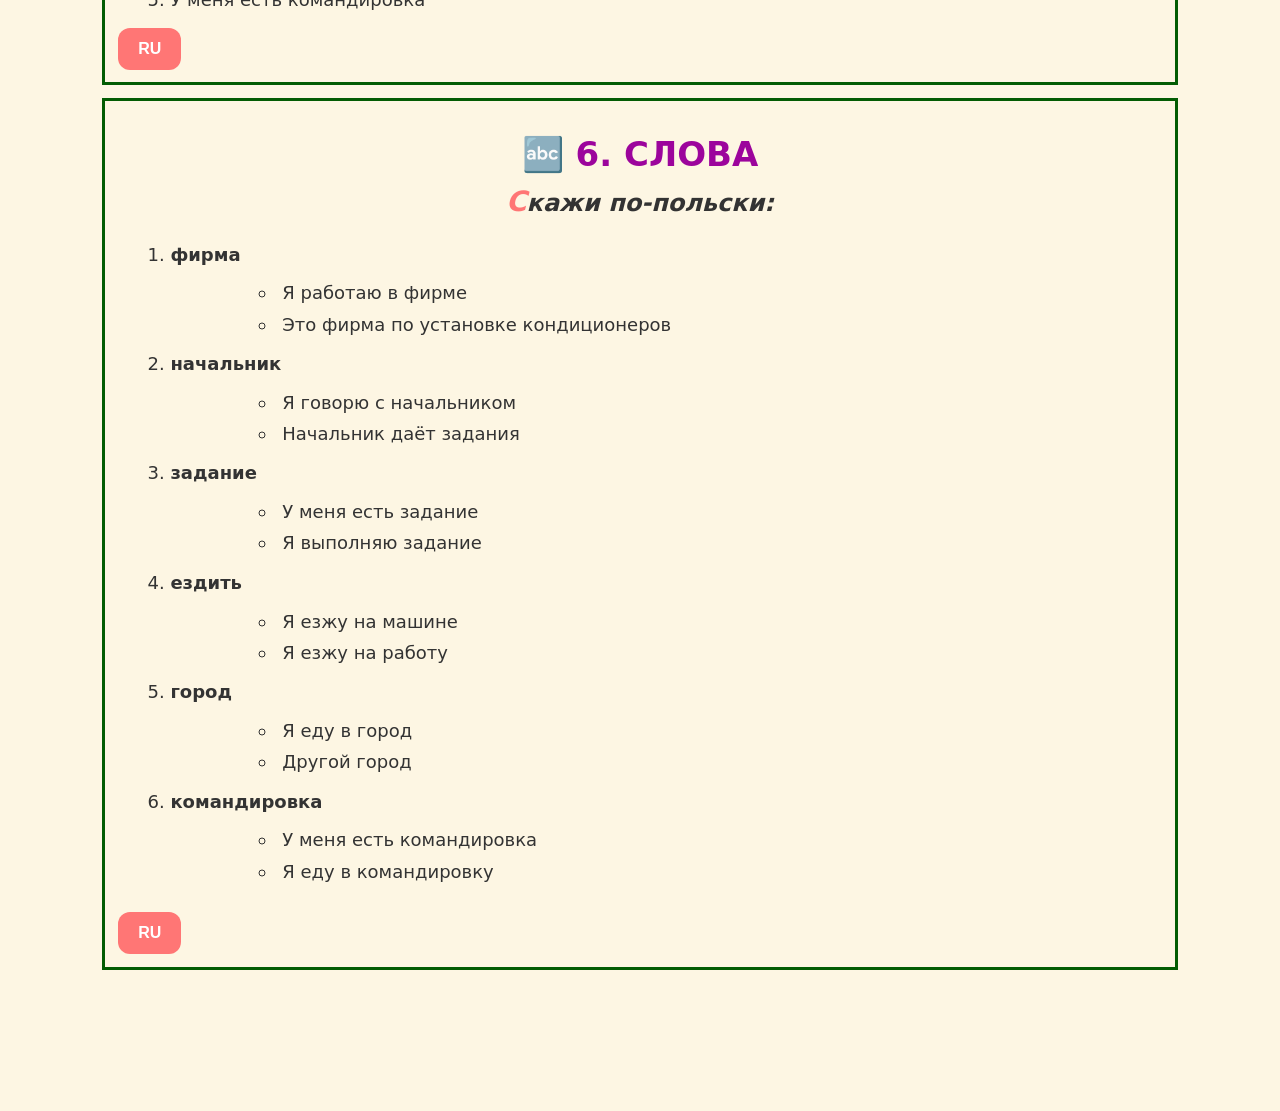
==== commit 51febaf3: "end lekcja 6" ====
--- a/Petr/lekcja03.html
+++ b/Petr/lekcja03.html
@@ -224,6 +224,11 @@
                 <li>Pracuję w firmie. </li>
                 <li>Jeżdżę samochodem do pracy. </li>
                 <li>Robię serwis w sklepach.</li>
+                <li>Pracuję w firmie.</li>
+                <li>Jadę samochodem.</li>
+                <li>Już działa.</li>
+                <li>Jadę do innego miasta.</li>
+                <li>Najpierw sprawdzam urządzenia.</li>
             </ul>
         </section>
         <!--  3. РАЗГОВОР  -->
